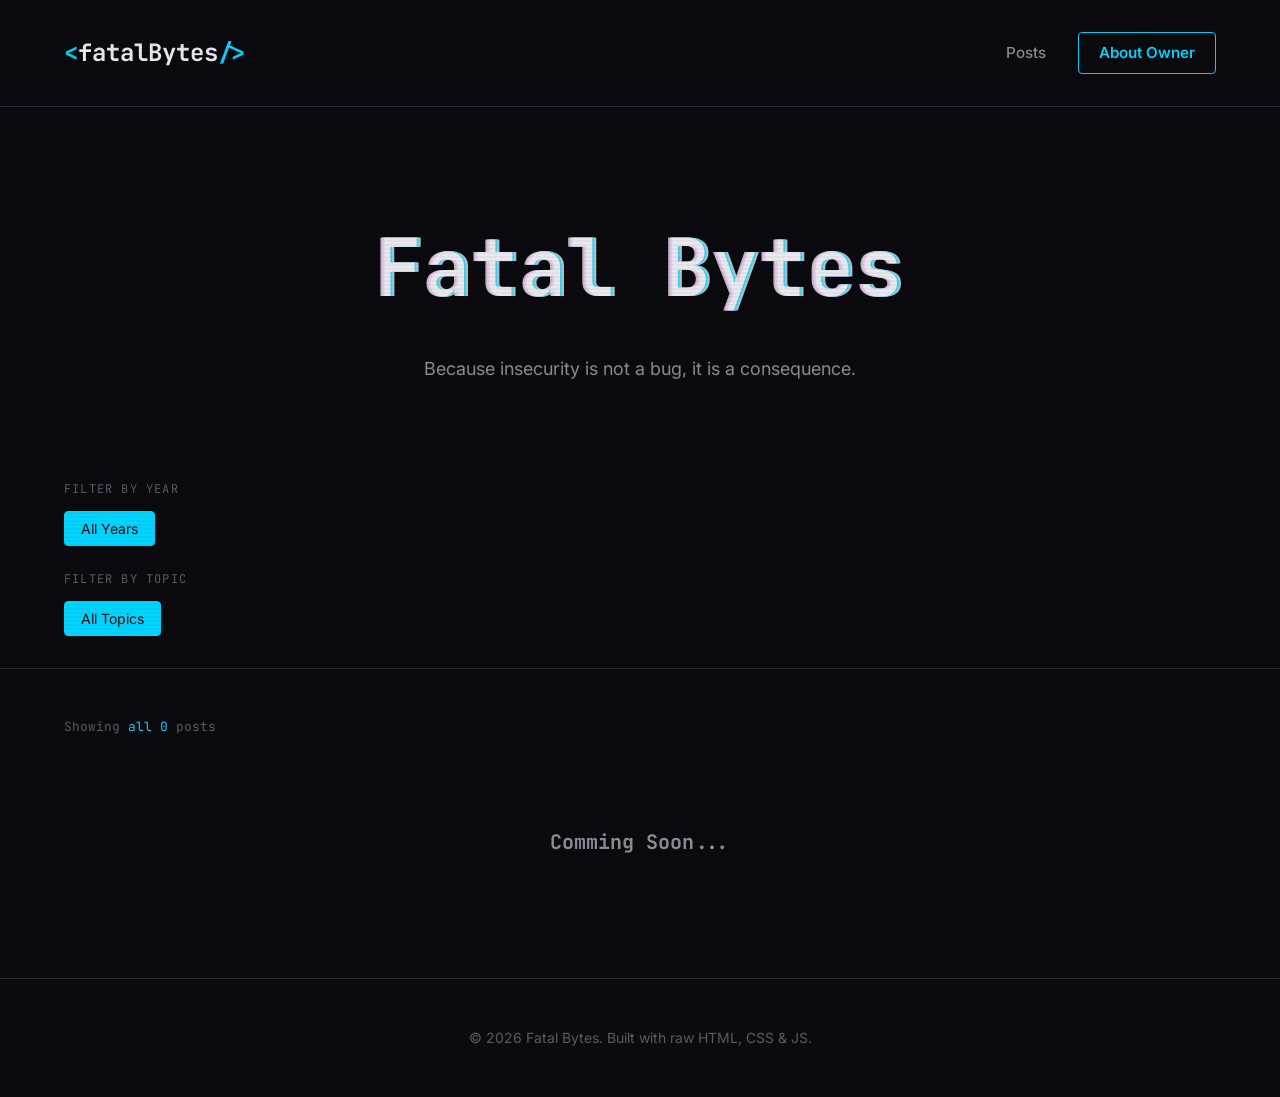
==== index.html @ f5bb99cd "trying update preview" ====
<!DOCTYPE html>
<html lang="en">
<head>
  <meta charset="UTF-8">
  <meta name="viewport" content="width=device-width, initial-scale=1.0">
  <meta name="og:description" content="Because insecurity is not a bug, it is a consequence.">
  <meta name="og:author" content="ss4tan">
  <meta name="og:image" content="https://fatalbytes.github.io/assets/img/preview.png">
  

  <title>Fatal Bytes</title>
  <link rel="preconnect" href="https://fonts.googleapis.com">
  <link rel="preconnect" href="https://fonts.gstatic.com" crossorigin>
  <link href="https://fonts.googleapis.com/css2?family=JetBrains+Mono:wght@400;500;600;700&family=Inter:wght@400;500;600;700&display=swap" rel="stylesheet">
  <link rel="stylesheet"  type="text/css" href="assets/style/index.css">
</head>
<body>
  <div class="scanlines"></div>

  <header>
    <div class="container">
      <div class="header-content">
        <a href="/index.html" class="logo">
          <span class="logo-accent">&lt;</span>fatalBytes<span class="logo-accent">/&gt;</span>
        </a>
        <nav>
          <a href="#posts">Posts</a>
          <a href="/about.html" class="about">About Owner</a>
        </nav>
      </div>
    </div>
  </header>

  <main>
    <section class="hero">
      <div class="container">
        <h1>
          <span class="glitch-text" data-text="Fatal Bytes" id="hero-title">Fatal Bytes</span>
        </h1>
        <p class="hero-subtitle">Because insecurity is not a bug, it is a consequence.</p>
      </div>
    </section>

    <section class="filters">
      <div class="container">
        <div class="filter-group">
          <span class="filter-label">Filter by Year</span>
          <div class="filter-buttons" id="year-filters">
           
          </div>
        </div>
        <div class="filter-group">
          <span class="filter-label">Filter by Topic</span>
          <div class="filter-buttons" id="topic-filters">
           
          </div>
        </div>
      </div>
    </section>

    <section class="posts-section" id="posts">
      <div class="container">
        <p class="posts-count" id="posts-count"></p>
        <div class="posts-grid" id="posts-grid"></div>
        <div class="empty-state" id="empty-state">
          <h3><strong>Comming Soon...</strong></h3>
      
        </div>
      </div>
    </section>
  </main>

  <footer>
    <div class="container">
      <p>&copy; 2026 Fatal Bytes. Built with raw HTML, CSS & JS.</p>
    </div>
  </footer>

  <script src="assets/scripts/index.js">
  </script>
</body>
</html>
---- assets/style/index.css ----
:root {
      --bg-primary: #0a0a0f;
      --bg-secondary: #12121a;
      --bg-card: #16161f;
      --text-primary: #e8e8ed;
      --text-secondary: #8b8b9a;
      --text-muted: #5a5a6a;
      --accent-cyan: #00d4ff;
      --accent-magenta: #ff00ff;
      --accent-green: #00ff88;
      --border-color: #2a2a3a;
    }

    * { margin: 0; padding: 0; box-sizing: border-box; }

    body {
      font-family: 'Inter', -apple-system, BlinkMacSystemFont, sans-serif;
      background-color: var(--bg-primary);
      color: var(--text-primary);
      line-height: 1.6;
      min-height: 100vh;
    }

    .container { max-width: 1200px; margin: 0 auto; padding: 0 1.5rem; }

    header {
      padding: 2rem 0;
      border-bottom: 1px solid var(--border-color);
      position: sticky;
      top: 0;
      background: var(--bg-primary);
      z-index: 100;
    }

    .header-content {
      display: flex;
      justify-content: space-between;
      align-items: center;
      flex-wrap: wrap;
      gap: 1rem;
    }

    .logo {
      font-family: 'JetBrains Mono', monospace;
      font-size: 1.5rem;
      font-weight: 700;
      color: var(--text-primary);
      text-decoration: none;
    }

    .logo-accent { color: var(--accent-cyan); }

    nav { display: flex; gap: 2rem; align-items: center; }

    nav a {
      color: var(--text-secondary);
      text-decoration: none;
      font-size: 0.95rem;
      transition: color 0.2s ease;
      font-weight: 500;
    }

    nav a:hover { color: var(--accent-cyan); }

    .about {
      background: transparent;
      border: 1px solid var(--accent-cyan);
      color: var(--accent-cyan) !important;
      padding: 0.5rem 1.25rem;
      border-radius: 4px;
      font-weight: 600;
      transition: all 0.2s ease;
    }

    .about:hover {
      background: var(--accent-cyan) !important;
      color: var(--bg-primary) !important;
    }

    .hero {
      padding: 6rem 0 4rem;
      text-align: center;
      position: relative;
    }

    .hero h1 {
      font-family: 'JetBrains Mono', monospace;
      font-size: clamp(2.5rem, 8vw, 5rem);
      font-weight: 700;
      margin-bottom: 1.5rem;
    }

    .glitch-text { position: relative; display: inline-block; }

    .glitch-text::before,
    .glitch-text::after {
      content: attr(data-text);
      position: absolute;
      top: 0; left: 0;
      width: 100%; height: 100%;
      opacity: 0;
    }

    .glitch-text.active::before {
      left: 2px;
      text-shadow: -2px 0 var(--accent-magenta);
      animation: glitch-1 0.3s infinite linear alternate-reverse;
      opacity: 0.8;
    }

    .glitch-text.active::after {
      left: -2px;
      text-shadow: 2px 0 var(--accent-cyan);
      animation: glitch-2 0.3s infinite linear alternate-reverse;
      opacity: 0.8;
    }

    @keyframes glitch-1 {
      0%   { clip-path: inset(40% 0 61% 0); transform: translate(-2px,  2px); }
      20%  { clip-path: inset(92% 0  1% 0); transform: translate( 2px, -2px); }
      40%  { clip-path: inset(43% 0  1% 0); transform: translate(-2px,  2px); }
      60%  { clip-path: inset(25% 0 58% 0); transform: translate( 2px, -2px); }
      80%  { clip-path: inset(54% 0  7% 0); transform: translate(-2px,  2px); }
      100% { clip-path: inset(58% 0 43% 0); transform: translate( 2px, -2px); }
    }

    @keyframes glitch-2 {
      0%   { clip-path: inset(25% 0 58% 0); transform: translate( 2px, -2px); }
      20%  { clip-path: inset(54% 0  7% 0); transform: translate(-2px,  2px); }
      40%  { clip-path: inset(58% 0 43% 0); transform: translate( 2px, -2px); }
      60%  { clip-path: inset(40% 0 61% 0); transform: translate(-2px,  2px); }
      80%  { clip-path: inset(92% 0  1% 0); transform: translate( 2px, -2px); }
      100% { clip-path: inset(43% 0  1% 0); transform: translate(-2px,  2px); }
    }

    .hero-subtitle {
      font-size: 1.125rem;
      color: var(--text-secondary);
      max-width: 600px;
      margin: 0 auto;
    }

    /* ── Filters ── */
    .filters {
      padding: 2rem 0;
      border-bottom: 1px solid var(--border-color);
    }

    .filter-group { margin-bottom: 1.5rem; }
    .filter-group:last-child { margin-bottom: 0; }

    .filter-label {
      font-family: 'JetBrains Mono', monospace;
      font-size: 0.75rem;
      color: var(--text-muted);
      text-transform: uppercase;
      letter-spacing: 0.1em;
      margin-bottom: 0.75rem;
      display: block;
    }

    .filter-buttons { display: flex; flex-wrap: wrap; gap: 0.5rem; }

    .filter-btn {
      background: var(--bg-secondary);
      border: 1px solid var(--border-color);
      color: var(--text-secondary);
      padding: 0.5rem 1rem;
      border-radius: 4px;
      font-size: 0.875rem;
      cursor: pointer;
      transition: all 0.2s ease;
      font-family: inherit;
    }

    .filter-btn:hover { border-color: var(--accent-cyan); color: var(--accent-cyan); }

    .filter-btn.active {
      background: var(--accent-cyan);
      border-color: var(--accent-cyan);
      color: var(--bg-primary);
    }

    /* ── Posts Grid ── */
    .posts-section { padding: 3rem 0; }

    .posts-count {
      font-family: 'JetBrains Mono', monospace;
      font-size: 0.8rem;
      color: var(--text-muted);
      margin-bottom: 1.5rem;
    }

    .posts-count span { color: var(--accent-cyan); }

    .posts-grid {
      display: grid;
      grid-template-columns: repeat(auto-fill, minmax(340px, 1fr));
      gap: 1.5rem;
    }

    .post-card {
      background: var(--bg-card);
      border: 1px solid var(--border-color);
      border-radius: 8px;
      padding: 1.5rem;
      transition: all 0.3s ease;
      cursor: pointer;
      position: relative;
      overflow: hidden;
      text-decoration: none;
      display: block;
    }

    .post-card::before {
      content: '';
      position: absolute;
      top: 0; left: 0;
      width: 100%; height: 2px;
      background: linear-gradient(90deg, var(--accent-cyan), var(--accent-magenta));
      transform: scaleX(0);
      transition: transform 0.3s ease;
    }

    .post-card:hover { border-color: var(--accent-cyan); transform: translateY(-4px); }
    .post-card:hover::before { transform: scaleX(1); }

    .post-meta { display: flex; gap: 0.75rem; margin-bottom: 1rem; flex-wrap: wrap; }

    .post-tag {
      font-family: 'JetBrains Mono', monospace;
      font-size: 0.7rem;
      padding: 0.25rem 0.5rem;
      border-radius: 3px;
      text-transform: uppercase;
      letter-spacing: 0.05em;
    }

    .post-tag.year  { background: rgba(0,212,255,0.15); color: var(--accent-cyan); }
    .post-tag.topic { background: rgba(0,255,136,0.15); color: var(--accent-green); }

    .post-title {
      font-family: 'JetBrains Mono', monospace;
      font-size: 1.25rem;
      font-weight: 600;
      margin-bottom: 0.75rem;
      color: var(--text-primary);
    }

    .post-excerpt { font-size: 0.9rem; color: var(--text-secondary); line-height: 1.6; }

    .post-date {
      font-family: 'JetBrains Mono', monospace;
      font-size: 0.75rem;
      color: var(--text-muted);
      margin-top: 1rem;
      display: block;
    }

    /* ── Empty State ── */
    .empty-state {
      display: none;
      text-align: center;
      padding: 4rem 2rem;
      color: var(--text-muted);
    }

    .empty-state.visible { display: block; }

    .empty-state h3 {
      font-family: 'JetBrains Mono', monospace;
      font-size: 1.25rem;
      margin-bottom: 0.5rem;
      color: var(--text-secondary);
    }

    /* ── Footer ── */
    footer {
      padding: 3rem 0;
      border-top: 1px solid var(--border-color);
      text-align: center;
      color: var(--text-muted);
      font-size: 0.875rem;
    }

    footer a { color: var(--accent-cyan); text-decoration: none; }
    footer a:hover { text-decoration: underline; }

    /* ── Scanlines ── */
    .scanlines {
      position: fixed;
      top: 0; left: 0;
      width: 100%; height: 100%;
      pointer-events: none;
      z-index: 1000;
      background: repeating-linear-gradient(
        0deg,
        transparent,
        transparent 2px,
        rgba(0,0,0,0.03) 2px,
        rgba(0,0,0,0.03) 4px
      );
    }

    .post-card.hidden { display: none !important; }

    @media (max-width: 768px) {
      nav { gap: 1rem; }
      .posts-grid { grid-template-columns: 1fr; }
      .hero { padding: 4rem 0 3rem; }
    }
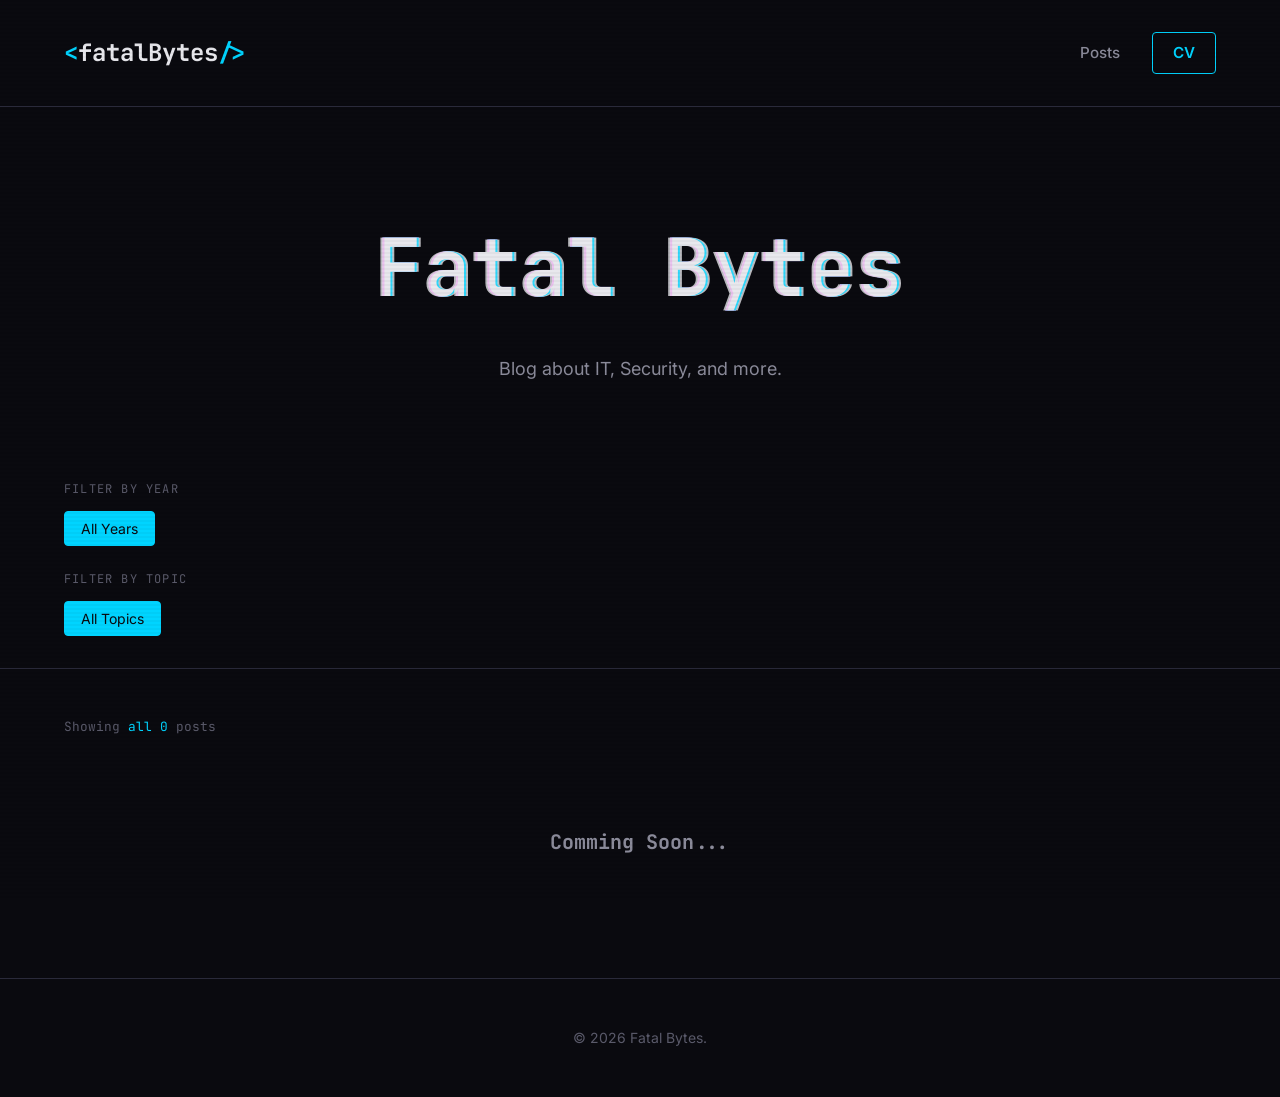
==== commit f21cf246: "Update: CV, Index" ====
--- a/index.html
+++ b/index.html
@@ -3,9 +3,9 @@
 <head>
   <meta charset="UTF-8">
   <meta name="viewport" content="width=device-width, initial-scale=1.0">
-  <meta name="og:description" content="Because insecurity is not a bug, it is a consequence.">
-  <meta name="og:author" content="ss4tan">
-  <meta name="og:image" content="https://fatalbytes.github.io/assets/img/preview.png">
+  <meta name="description" content="Blog about IT, Security, and more.">
+  <meta name="author" content="ss4tan">
+  <meta name="image" content="https://fatalbytes.github.io/assets/img/preview.png">
   
 
   <title>Fatal Bytes</title>
@@ -20,12 +20,12 @@
   <header>
     <div class="container">
       <div class="header-content">
-        <a href="/index.html" class="logo">
+        <a href="/" class="logo">
           <span class="logo-accent">&lt;</span>fatalBytes<span class="logo-accent">/&gt;</span>
         </a>
         <nav>
-          <a href="#posts">Posts</a>
-          <a href="/about.html" class="about">About Owner</a>
+          <a href="/#posts">Posts</a>
+           <a href="/cv" class="about">CV</a>
         </nav>
       </div>
     </div>
@@ -37,7 +37,7 @@
         <h1>
           <span class="glitch-text" data-text="Fatal Bytes" id="hero-title">Fatal Bytes</span>
         </h1>
-        <p class="hero-subtitle">Because insecurity is not a bug, it is a consequence.</p>
+        <p class="hero-subtitle">Blog about IT, Security, and more.</p>
       </div>
     </section>
 
@@ -72,11 +72,12 @@
 
   <footer>
     <div class="container">
-      <p>&copy; 2026 Fatal Bytes. Built with raw HTML, CSS & JS.</p>
+      <p>&copy; 2026 Fatal Bytes.</p>
     </div>
   </footer>
 
-  <script src="assets/scripts/index.js">
+  <script src="/assets/scripts/index.js">
   </script>
+
 </body>
 </html>
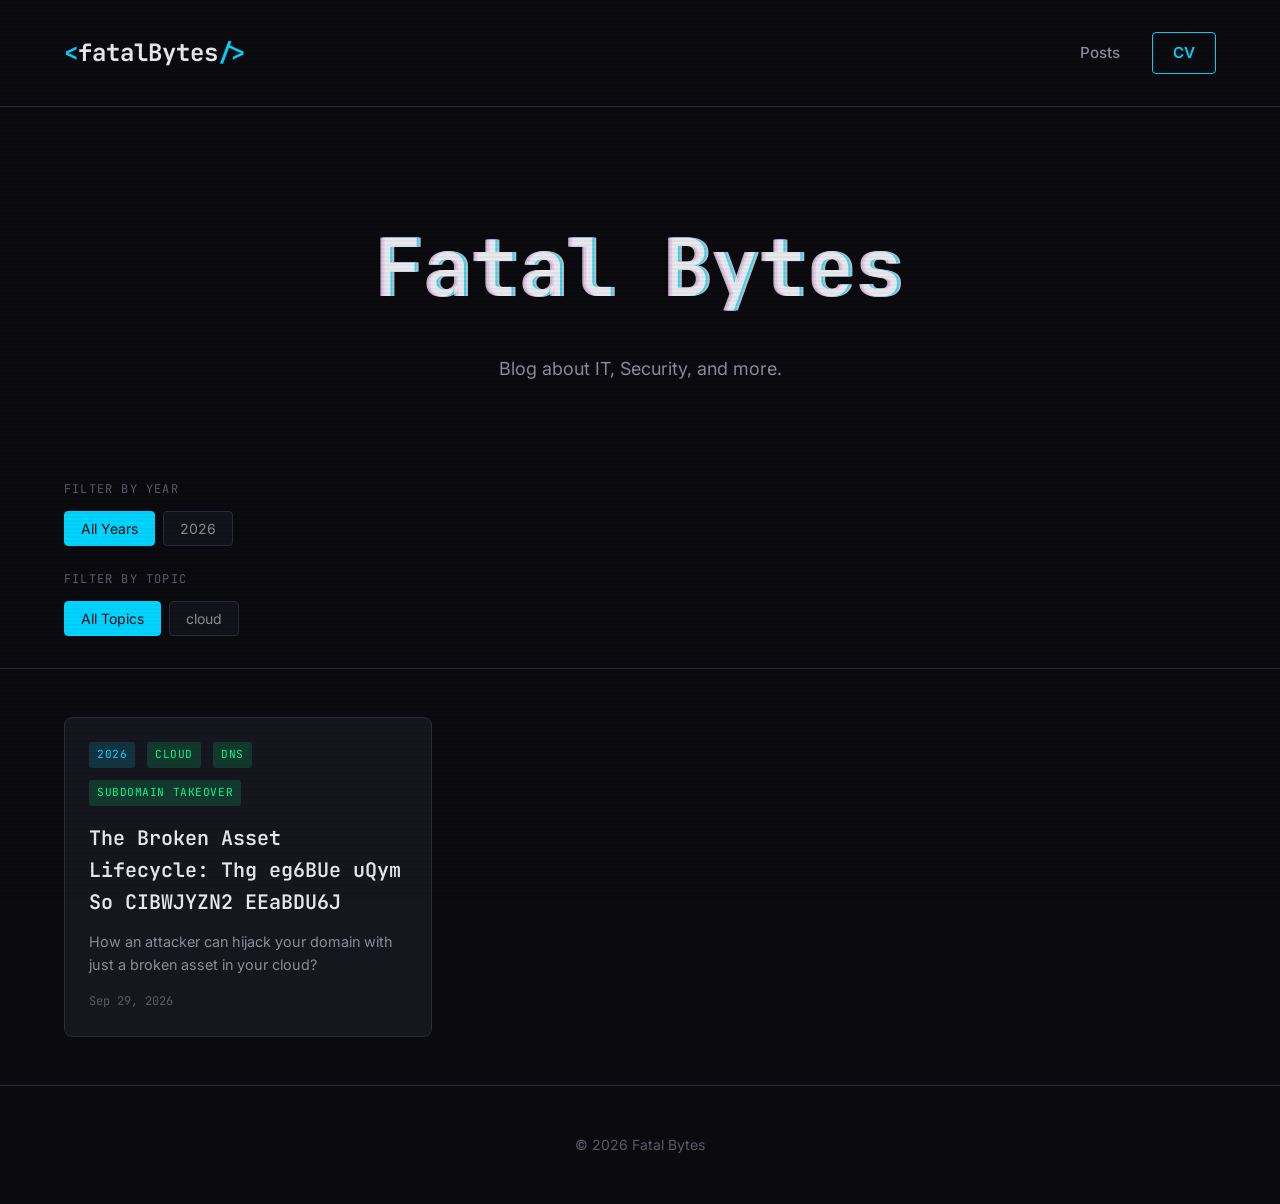
==== commit e58a7334: "New Post: 'The Broken Asset Lifecycle: The Hidden Risk of Subdomain Takeover'" ====
--- a/index.html
+++ b/index.html
@@ -6,7 +6,6 @@
   <meta name="description" content="Blog about IT, Security, and more.">
   <meta name="author" content="ss4tan">
   <meta name="image" content="https://fatalbytes.github.io/assets/img/preview.png">
-  
 
   <title>Fatal Bytes</title>
   <link rel="preconnect" href="https://fonts.googleapis.com">
@@ -25,7 +24,7 @@
         </a>
         <nav>
           <a href="/#posts">Posts</a>
-           <a href="/cv" class="about">CV</a>
+          <a href="/cv" class="about">CV</a>
         </nav>
       </div>
     </div>
@@ -41,18 +40,22 @@
       </div>
     </section>
 
-    <section class="filters">
+     <section class="filters">
       <div class="container">
         <div class="filter-group">
           <span class="filter-label">Filter by Year</span>
           <div class="filter-buttons" id="year-filters">
-           
+            <button class="filter-btn active" data-filter="all" data-type="year">All Years</button>
+            <button class="filter-btn" data-filter="2026" data-type="year">2026</button>
+
+
           </div>
         </div>
         <div class="filter-group">
           <span class="filter-label">Filter by Topic</span>
           <div class="filter-buttons" id="topic-filters">
-           
+            <button class="filter-btn active" data-filter="all" data-type="topic">All Topics</button>
+            <button class="filter-btn" data-filter="cloud" data-type="topic">cloud</button>
           </div>
         </div>
       </div>
@@ -60,11 +63,29 @@
 
     <section class="posts-section" id="posts">
       <div class="container">
-        <p class="posts-count" id="posts-count"></p>
-        <div class="posts-grid" id="posts-grid"></div>
+        <div class="posts-grid" id="posts-grid">
+          
+      
+         
+
+          <a href="http://127.0.0.1:8000/posts/2026/subdomaintakeover/" class="post-card" data-year="2026" data-topic="cloud">
+            <div class="post-meta">
+              <span class="post-tag year">2026</span>
+              <span class="post-tag topic">cloud</span>
+              <span class="post-tag topic">DNS</span>
+              <span class="post-tag topic">subdomain takeover</span>
+            </div>
+            <h2 class="post-title" data-final-text="The Broken Asset Lifecycle: The Hidden Risk of Subdomain Takeover">The Broken Asset Lifecycle: The Hidden Risk of Subdomain Takeover</h2>
+            <p class="post-excerpt">How an attacker can hijack your domain with just a broken asset in your cloud?</p>
+            <time class="post-date">Sep 29, 2026</time>
+          </a>
+
+
+
+        </div>
         <div class="empty-state" id="empty-state">
-          <h3><strong>Comming Soon...</strong></h3>
-      
+          <h3>No posts found</h3>
+          <p>Try adjusting your filters to find what you're looking for.</p>
         </div>
       </div>
     </section>
@@ -72,12 +93,155 @@
 
   <footer>
     <div class="container">
-      <p>&copy; 2026 Fatal Bytes.</p>
+      <p>&copy; 2026 Fatal Bytes</p>
     </div>
   </footer>
 
-  <script src="/assets/scripts/index.js">
+  <script>
+
+    const allowedYears = ['all', '2026'];
+    const allowedTopics = ['all', 'cloud'];
+
+ 
+    let currentFilters = {
+      year: 'all',
+      topic: 'all'
+    };
+
+    class GlitchText {
+      constructor(element, finalText) {
+        this.element = element;
+        this.finalText = finalText;
+        this.chars = 'ABCDEFGHIJKLMNOPQRSTUVWXYZabcdefghijklmnopqrstuvwxyz0123456789!@#$%^&*';
+        this.iterations = 0;
+      }
+
+      animate() {
+        const interval = setInterval(() => {
+          this.element.textContent = this.finalText
+            .split('')
+            .map((char, index) => {
+              if (index < this.iterations) {
+                return this.finalText[index];
+              }
+              if (char === ' ') return ' ';
+              return this.chars[Math.floor(Math.random() * this.chars.length)];
+            })
+            .join('');
+
+          if (this.iterations >= this.finalText.length) {
+            clearInterval(interval);
+            this.element.textContent = this.finalText;
+            this.element.classList.add('active');
+            this.element.setAttribute('data-text', this.finalText);
+            
+            setTimeout(() => {
+              this.element.classList.remove('active');
+            }, 1500);
+          }
+
+          this.iterations += 1/3;
+        }, 30);
+      }
+    }
+
+    function animatePostTitle(element, finalText) {
+      const chars = 'ABCDEFGHIJKLMNOPQRSTUVWXYZabcdefghijklmnopqrstuvwxyz0123456789';
+      let iterations = 0;
+      
+      const interval = setInterval(() => {
+        element.textContent = finalText
+          .split('')
+          .map((char, index) => {
+            if (index < iterations) {
+              return finalText[index];
+            }
+            if (char === ' ') return ' ';
+            return chars[Math.floor(Math.random() * chars.length)];
+          })
+          .join('');
+
+        if (iterations >= finalText.length) {
+          clearInterval(interval);
+          element.textContent = finalText;
+        }
+
+        iterations += 1/2;
+      }, 25);
+    }
+
+    
+    function filterPosts() {
+      const posts = document.querySelectorAll('.post-card');
+      const emptyState = document.getElementById('empty-state');
+      let visibleCount = 0;
+
+      posts.forEach(post => {
+        const postYear = post.getAttribute('data-year');
+        const postTopic = post.getAttribute('data-topic');
+
+        const yearMatch = currentFilters.year === 'all' || postYear === currentFilters.year;
+        const topicMatch = currentFilters.topic === 'all' || postTopic === currentFilters.topic;
+
+        if (yearMatch && topicMatch) {
+          post.classList.remove('hidden');
+          visibleCount++;
+        } else {
+          post.classList.add('hidden');
+        }
+      });
+
+    
+      if (visibleCount === 0) {
+        emptyState.classList.add('visible');
+      } else {
+        emptyState.classList.remove('visible');
+      }
+    }
+
+    function validateFilter(value, allowedValues) {
+      if (typeof value !== 'string') return 'all';
+      const sanitized = value.toLowerCase().trim();
+      return allowedValues.includes(sanitized) ? sanitized : 'all';
+    }
+
+    document.addEventListener('DOMContentLoaded', function() {
+      // Animate hero title
+      const heroTitle = document.getElementById('hero-title');
+      if (heroTitle) {
+        const glitch = new GlitchText(heroTitle, 'Fatal Bytes');
+        glitch.animate();
+      }
+
+      const postTitles = document.querySelectorAll('.post-title[data-final-text]');
+      postTitles.forEach((title, index) => {
+        const finalText = title.getAttribute('data-final-text');
+        setTimeout(() => {
+          animatePostTitle(title, finalText);
+        }, index * 100);
+      });
+
+      const filterButtons = document.querySelectorAll('.filter-btn');
+      filterButtons.forEach(btn => {
+        btn.addEventListener('click', function() {
+          const filterType = this.getAttribute('data-type');
+          const filterValue = this.getAttribute('data-filter');
+
+          
+          const allowedValues = filterType === 'year' ? allowedYears : allowedTopics;
+          const validatedValue = validateFilter(filterValue, allowedValues);
+
+          const siblings = this.parentElement.querySelectorAll('.filter-btn');
+          siblings.forEach(s => s.classList.remove('active'));
+          this.classList.add('active');
+
+          currentFilters[filterType] = validatedValue;
+
+          filterPosts();
+        });
+      });
+    });
   </script>
-
 </body>
 </html>
+
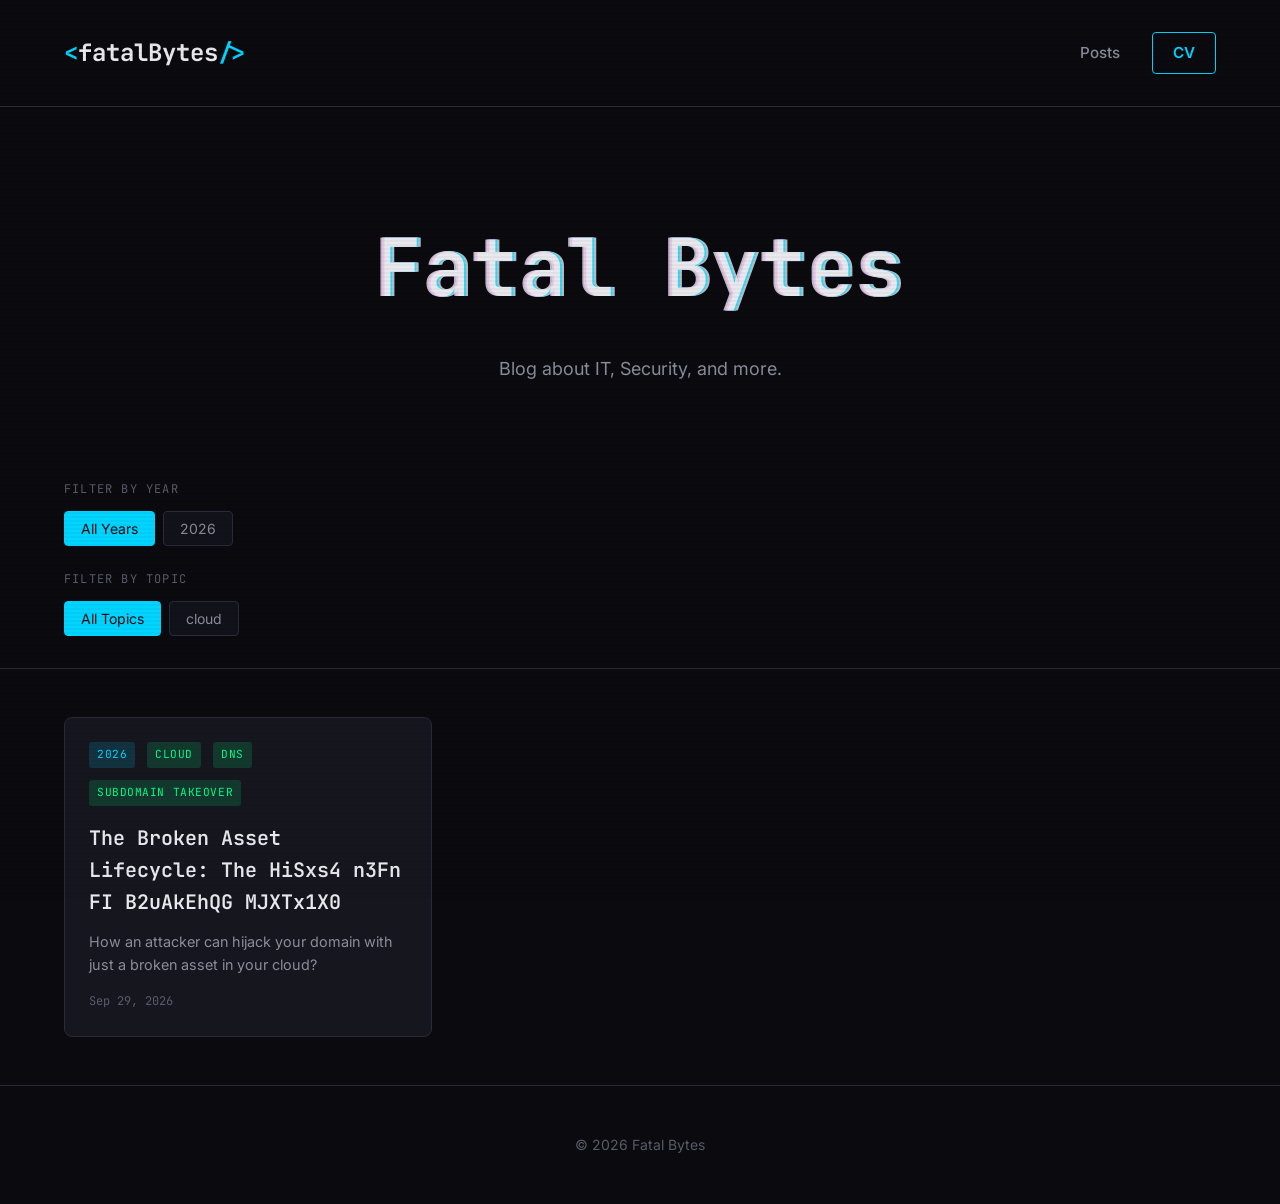
==== commit 435b7183: "Fix issue" ====
--- a/index.html
+++ b/index.html
@@ -68,7 +68,7 @@
       
          
 
-          <a href="http://127.0.0.1:8000/posts/2026/subdomaintakeover/" class="post-card" data-year="2026" data-topic="cloud">
+          <a href="/posts/2026/subdomaintakeover/" class="post-card" data-year="2026" data-topic="cloud">
             <div class="post-meta">
               <span class="post-tag year">2026</span>
               <span class="post-tag topic">cloud</span>
